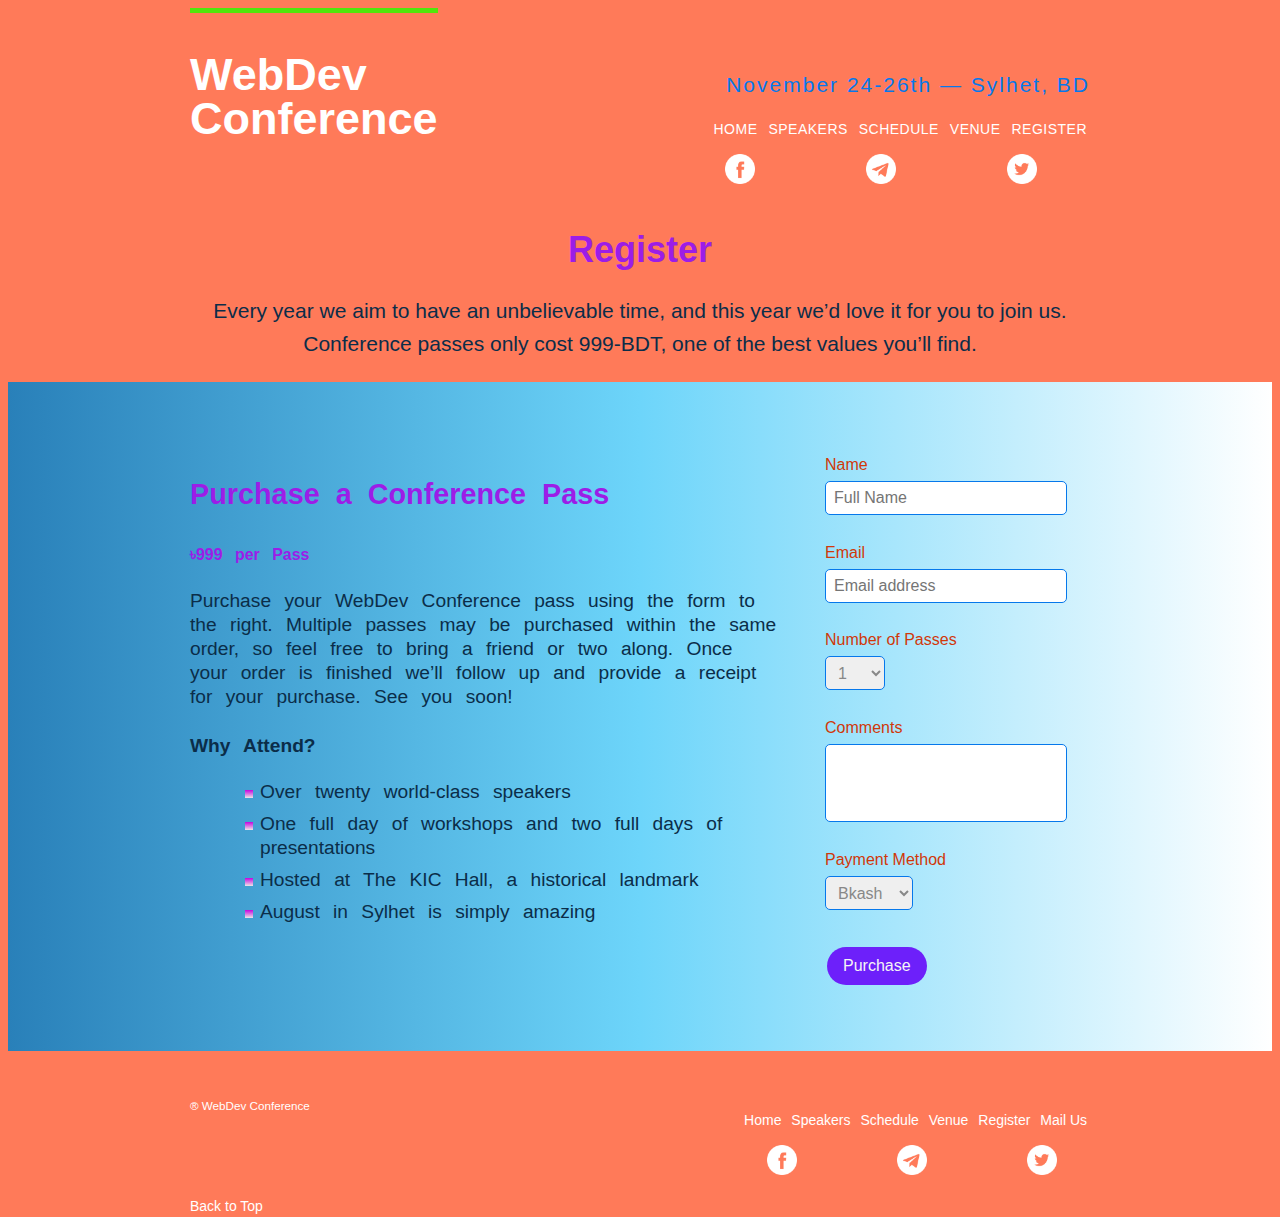
==== register.html @ 02c395fb "website info and content updated" ====
<!DOCTYPE html>
<html lang="en">
  <head>
    <meta charset="UTF-8" />
    <meta name="viewport" content="width=device-width, initial-scale=1.0" />
    <title>Register</title>
    <link rel="stylesheet" href="style.css" />
  </head>
  <body style="background: #ff7a59">
    <header class="container clearfix">
      <h1 id="top" class="logo">
        <a href="index.html"
          >WebDev <br />
          Conference</a
        >
      </h1>
      <h3 class="tagline">November 24-26th &mdash; Sylhet, BD</h3>
      <nav class="pri-nav nav">
        <ul>
          <li><a href="index.html">Home</a></li>
          <li>
            <a href="speakers.html" title="Know our speakers">Speakers</a>
          </li>
          <li><a href="schedule.html">Schedule</a></li>
          <li><a href="venue.html">Venue</a></li>
          <li><a href="register.html">Register</a></li>
        </ul>
        <ul class="icons">
          <li>
            <a href=""><img src="img/Facebook_white.png" alt="" /></a>
          </li>
          <li>
            <a href=""><img src="img/Telegram_white.png" alt="" /></a>
          </li>
          <li>
            <a href=""><img src="img/Twitter_white.png" alt="" /></a>
          </li>
        </ul>
      </nav>
    </header>

    <!-- Intro -->
    <section class="row-alt">
      <div class="intro container">
        <h1>Register</h1>
        <p>
          Every year we aim to have an unbelievable time, and this year
          we&#8217;d love it for you to join us. Conference passes only cost
          999-BDT, one of the best values you&#8217;ll find.
        </p>
      </div>
    </section>

    <!-- main content -->
    <section class="row">
      <div class="grid">
        <section class="why col-2-3">
          <h2>Purchase a Conference Pass</h2>
          <h5>৳999 per Pass</h5>

          <p>
            Purchase your WebDev Conference pass using the form to the right.
            Multiple passes may be purchased within the same order, so feel free
            to bring a friend or two along. Once your order is finished
            we&#8217;ll follow up and provide a receipt for your purchase. See
            you soon!
          </p>

          <h4>Why Attend?</h4>

          <ul class="why-a">
            <li>Over twenty world-class speakers</li>
            <li>
              One full day of workshops and two full days of presentations
            </li>
            <li>Hosted at The KIC Hall, a historical landmark</li>
            <li>August in Sylhet is simply amazing</li>
          </ul>
        </section>
        <!--
            -->
        <form action="" class="col-1-3">
          <fieldset class="form-field">
            <label>
              Name
              <input type="text" placeholder="Full Name" required />
            </label>
            <label>
              Email
              <input
                type="email"
                name="email"
                placeholder="Email address"
                required
                autocomplete="email"
              />
            </label>
            <label>
              Number of Passes
              <select name="quantity" required>
                <option value="1" selected>1</option>
                <option value="2">2</option>
                <option value="3">3</option>
                <option value="4">4</option>
                <option value="5">5</option>
              </select>
            </label>

            <label>
              Comments
              <textarea name="comments"></textarea>
            </label>
            <label
              >Payment Method
              <select class="pay" name="pay" required>
                <option value="1" selected>Bkash</option>
                <option value="2">Nagod</option>
                <option value="3">Rocket</option>
                <option value="4">Credit Card</option>
                <option value="5">Paypal</option>
              </select>
            </label>
          </fieldset>
          <input class="buy-btn" type="submit" name="submit" value="Purchase" />
        </form>
      </div>
    </section>

    <!-- Footer -->

    <footer class="container primary-footer clearfix">
      <small>® WebDev Conference</small>
      <nav class="nav">
        <ul>
          <li><a href="index.html">Home</a></li>
          <li><a href="speakers.html">Speakers</a></li>
          <li><a href="schedule.html">Schedule</a></li>
          <li><a href="venue.html">Venue</a></li>
          <li><a href="register.html">Register</a></li>
          <li>
            <a href="mailto:md.rr.talukder@gmail.com" target="_blank"
              >Mail Us</a
            >
          </li>
        </ul>
         <ul class="icons">
            <li>
              <a href=""><img src="img/Facebook_white.png" alt="" /></a>
            </li>
            <li>
              <a href=""><img src="img/Telegram_white.png" alt="" /></a>
            </li>
            <li>
              <a href=""><img src="img/Twitter_white.png" alt="" /></a>
            </li>
          </ul>
      </nav>
      <a href="#top">Back to Top</a>
    </footer>
  </body>
</html>
---- style.css ----
*,
*:before,
*:after {
  box-sizing: border-box;
  /*That applies border-box sizing to all elements as well as any :before and :after pseudo-elements that they may generate.*/
}
body {
  /* background: #ff7a59; */
  color: #0b2d49;
  font: 500 16px/22px "Lato", "Open Sans", "Helvetica Neue", Helvetica, Arial,
    sans-serif;
}
.logo {
  border-top: 5px solid rgb(81, 230, 11);
  float: left;
  padding: 40px 0 22px 0;
  font-size: 45px;
  line-height: 44px;
  margin-top: 0;
}
/* ================
Navigation
 ============== */
.pri-nav {
  font-size: 0.875rem;
  font-weight: 400;
  letter-spacing: 0.031rem;
  word-spacing: 0.031rem;
  text-transform: uppercase;
  text-align: right;
}
.nav {
  text-align: right;
}
.pri-nav li,
.nav li {
  display: inline-block;
  margin: 0 0.188rem;
}
/* =========================
.container ,.grid,.clearfix
============================ */
.container,
.grid {
  margin: 0 auto;
  width: 60rem;
}

.container {
  padding: 0 30px 0 30px;
}
/* .grid-index {
  display: flex;
  justify-content: center;
  align-items: center;
} */
.grid,
.col-1-3,
.col-2-3 {
  padding-left: 0.938rem;
  padding-right: 0.938rem;
}
.col-1-3,
.col-2-3 {
  display: inline-block; /* to make divs or block elements side by side */
  vertical-align: top;
}
.col-1-3 {
  width: 32.3%;
}
.col-2-3 {
  width: 66.3%; /*be careful with width size*/
}

.clearfix::before,
.clearfix::after {
  content: "";
  display: table;
}

.clearfix::after {
  clear: both;
}

.clearfix {
  clear: both;
  *zoom: 1;
}

h1,
h3,
h4,
h5,
p {
  margin-bottom: 22px;
}

.register {
  padding: 22px 80px 66px 80px;
  /*top-right-bottom-left*/
}

/* ==============================
Button
===================================*/
.btn {
  border: 0.125rem dashed aqua;
  padding: 10px 30px;
  border-radius: 5px;
  display: inline-block;
  letter-spacing: 0.5px;
  text-transform: uppercase;
  margin: 0; /* removes margin */
  color: aliceblue;
  background: rgba(127, 223, 18, 0.774);
}

.alt-btn:hover {
  border: 2px solid #f14e0d;
  background: whitesmoke;
  color: forestgreen;
}

/* ==========================
Footer
 ******************************** */

.primary-footer {
  padding-bottom: 2.75rem;
  padding-top: 2.75rem;
  font-size: 0.875rem;
  height: 1.875rem;
}
.primary-footer small {
  float: left;
  font-weight: 500;
  color: #ffffff;
}

/* ===============
Intro
================ */
.intro {
  text-align: center;
  font-size: 1.313rem;
  line-height: 2.063rem;
}
.intro-schedule {
  width: 100%;
  padding: 20px;
}
.intro-schedule p {
  width: 70%;
  margin: 0 auto;
}
/*********************************
Register
 *********************************/
.register {
  color: aliceblue;
  line-height: 2.75rem;
  text-align: center;
}
.register h2 {
  font-size: 36px;
}
.register p {
  font-size: 24px;
  text-indent: 20px;
  text-shadow: 3px 6px 5px rgba(231, 32, 32, 0.568);
  text-transform: capitalize;
}
.col-1-3 p {
  color: #d47c09;
}
/* p {
  letter-spacing: 0.5em;
} */

/*
=================================
Backgrounds & Row
=================================
*/
.row,
.row-alt {
  min-width: 60rem;
}
.row {
  background: white;
  padding-top: 66px;
  padding-bottom: 44px;
  padding-left: 0;
  padding-right: 0;
  /* background: linear-gradient(#a1d3b0, #f6f1d3); */
  background: linear-gradient(
    to right,
    rgb(41, 128, 185),
    rgb(109, 213, 250),
    rgb(255, 255, 255)
  );
  /* padding: 66px 0 44px 0; */
}

/* ====================================
   Index img
======================================== */
.teaser img {
  border-radius: 5px;
  display: block;
  margin-bottom: 22px;
  max-width: 100%; /* to ensure they don’t exceed the width of their respective columns.*/
}
.teaser img:hover {
  transform: rotate(5deg);
}
.teaser h5 {
  color: cornflowerblue;
  font-weight: 1000;
  letter-spacing: 0.1rem;
}
.teaser h3:hover {
  color: cornflowerblue;
}
/* =============================
Speaker
================================*/
.speaker {
  margin-bottom: 2.75rem; /*to create extra space*/
  line-height: 1.5rem;
}
.speaker-info {
  border: 0.063rem solid cornflowerblue;
  border-radius: 0.313rem;
  margin-top: 5.5rem;
  padding-bottom: 1.44rem;
  text-align: center;
}
.speaker-info img {
  width: 75%;
  /* height: 130px; use height only make image more small  */
  border-radius: 50%;
  margin: -4.125rem 0 0.75rem 0;
  vertical-align: top;
  /* box-shadow: -5px 0px 2px whitesmoke ; */
}
.speaker-info ul {
  list-style: none;
  margin-right: 1.5rem;
}

/* ===================
Schedule
======================= */
table {
  margin-bottom: 44px;
  width: 100%;
  border-spacing: 0;
}
table > *,
table a {
  color: #000;
}
table:last-child {
  margin-bottom: 0;
}
td,
th {
  padding-bottom: 22px;
  vertical-align: top;
}
th {
  padding-right: 45px;
  text-align: right;
  width: 20%;
}
td {
  width: 40%;
}

thead {
  line-height: 44px;
}
thead th {
  color: #648880;
  font-size: 24px;
}
tbody th {
  color: white;
  font-size: 14px;
  font-weight: 400;
  padding-top: 22px;
  text-transform: uppercase;
}
tbody td {
  border-top: 1px solid whitesmoke;
  padding-top: 21px;
}
tbody td:first-of-type {
  padding-right: 15px;
}
tbody td:last-of-type {
  padding-left: 15px;
}
tbody td:only-of-type {
  padding-left: 0;
  padding-right: 0;
}
table a {
  color: #888;
}
table h4 {
  margin-bottom: 0;
}
/* ==========
Venue
============= */
.venue-hall {
  margin-bottom: 4.125rem;
}
.venue-hotel {
  margin-bottom: 1.375rem;
}
.venue-map {
  height: 16.5rem;
  border: 0;
}
.v-link a {
  color: black;
}

/* ==========
Register
============= */

/* form */
form {
  margin-bottom: 1.375rem;
}
input,
select,
textarea {
  font: 400 1rem/1.375rem "Roboto", sans-serif, "Helvetica Neue";
}
fieldset {
  border: 0;
}
.form-field label {
  color: #d13809;
  cursor: pointer;
  font-weight: 400;
}
.form-field input,
.form-field select,
.form-field textarea {
  border: 1px solid #0678eb;
  border-radius: 5px;
  color: rgb(136, 136, 136);
  display: block;
  margin: 0.313rem 0 1.68rem 0;
  padding: 0.313rem 0.5rem;
}
.form-field input,
.form-field textarea {
  width: 100%;
}
.form-field select {
  height: 2.125rem;
  width: 3.75rem;
}
.form-field .pay {
  width: 5.5rem;
}
.form-field .pay::selection {
  width: 7.2rem;
}
.form-field textarea {
  height: 4.875rem;
  resize: none;
}

/*Purchase Button */
.buy-btn {
  margin-left: 1rem;
  border: 0;
  padding: 0.5rem 1rem;
  border-radius: 2rem;
  color: whitesmoke;
  background-color: #6d20fa;
  transition: 0.5s;
  -webkit-transition: 0.5s;
}
.buy-btn:hover {
  transform: scale(1);
  font-size: 1.3rem;
  color: #6d20fa;
  background-color: whitesmoke;
}
.why {
  font-size: 1.2rem;
  word-spacing: 0.5rem;
  line-height: 1.5rem;
}

.why-a {
  list-style-image: repeating-linear-gradient(
    rgb(197, 4, 223),
    rgb(236, 230, 230)
  );
  margin: 0 0 1.3rem 1.875rem;
}
.why-a li {
  margin-bottom: 0.5rem;
}
/* =========================
Typography and Backgrounds
 *********************************/

h1,
h2,
h3,
h5 {
  color: #9c1de7;
}

h1 {
  font-size: 36px;
  line-height: 44px;
}
h2 {
  font-size: 24;
  line-height: 44px;
}
h3 {
  font-size: 21px;
}
.tagline {
  color: #0678eb;
  letter-spacing: 2px;
  font-weight: 500;
  margin: 4.125rem 0 1.375rem 0;
  text-align: right;
}
.highlight {
  color: #f14e0d;
  font-weight: 500;
}
.teaser h5 {
  color: #fff;
}
.teaser p {
  color: #0b2d49;
}

/*
  ========================================
  Links
  ========================================
*/
a {
  color: white;
  text-decoration: none;
}
.speaker p a {
  color: #f14e0d;
}
.grid a {
  color: #000;
}

a:hover {
  color: #9c1de7;
  border-bottom: 2px solid white;
}
/* Animation */
.nav ul li {
  transition: all 0.3s ease 0s;
}
.nav ul li:hover {
  transform: translateY(-5px);
}
/* Loader */
#wrapper {
  display: none;
  /* background: #ff7a59; */
  animation: show 1s ease 0s;
  -moz-animation: show 1s ease-in 0s;
  -webkit-animation: show 1s ease-in 0s;
  -ms-animation: show 1s ease-in 0s;
}

#loader-wrapper {
  height: 100vh;
  width: 100%;
  display: grid;
  place-items: center;
  animation: bg 1s cubic-bezier(0.17, 0.67, 0, 0.99) 5 alternate both;
  -moz-animation: bg 1s cubic-bezier(0.17, 0.67, 0, 0.99) 5 alternate both;
  -webkit-animation: bg 1s cubic-bezier(0.17, 0.67, 0, 0.99) 5 alternate both;
  -ms-animation: bg 1s cubic-bezier(0.17, 0.67, 0, 0.99) 5 alternate both;
}
#loader {
  width: 122px;
  height: 122px;
  border: 6px solid #f14e0d;
  border-radius: 50%;
  border-top-color: black;
  animation: spin 2s ease infinite;
  -webkit-animation: spin 2s ease infinite;
  -moz-animation: spin 2s ease infinite;
  -ms-animation: spin 2s ease infinite;
}
@keyframes spin {
  50% {
    transform: rotate(360deg);
    box-shadow: 1px 1px 5px 5px rgb(194, 146, 164);
    border-bottom-color: white;
    border-left-color: green;
    border-top: 6px solid white;
  }
  100% {
    transform: rotate(360deg);
    border-top: 6px solid rgb(48, 48, 240);
    border-right: 6px solid rgb(33, 204, 33);
    border-bottom: 6px solid rgb(255, 4, 4);
    box-shadow: 1px 1px 5px 5px black;
  }
}
@keyframes bg {
  to {
    background-color: slateblue;
  }
}
@keyframes show {
  from {
    opacity: 0;
  }
  to {
    opacity: 1;
  }
}
/* Icons */

.nav .icons img {
  width: 30px;
  height: 30px;
  margin: 0px 50px;
}
.nav .icons li a:hover {
  border-bottom: none;
}
.nav .icons img:hover {
  animation: round 1s ease 0s 1;
  animation-fill-mode: forwards;
}
@keyframes round {
  50% {
    /* filter: invert(95%); */
    filter: opacity(25%);
  }
  100% {
    transform: rotate(360deg) scale(1.2);
  }
}

footer .nav .icons img {
  width: 30px;
  height: 30px;
  margin: 0px 30px 0px 60px;
}
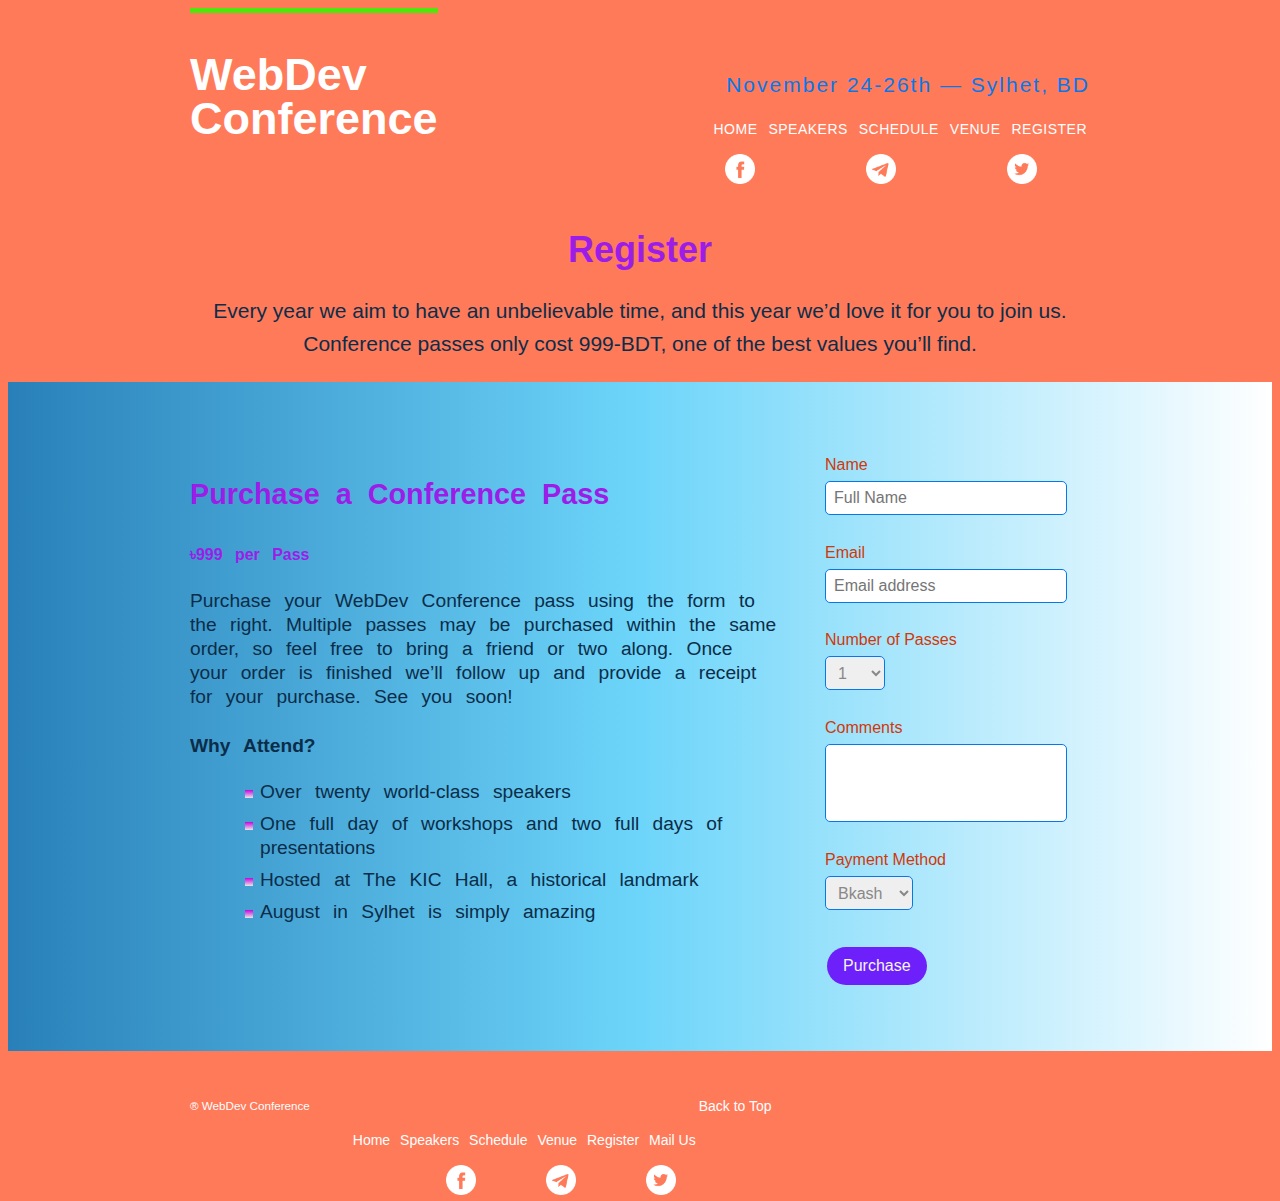
==== commit a1f27803: "New classes added" ====
--- a/register.html
+++ b/register.html
@@ -41,7 +41,7 @@
 
     <!-- Intro -->
     <section class="row-alt">
-      <div class="intro container">
+      <div class="intro intro-margin container">
         <h1>Register</h1>
         <p>
           Every year we aim to have an unbelievable time, and this year
@@ -53,7 +53,7 @@
 
     <!-- main content -->
     <section class="row">
-      <div class="grid">
+      <div class="grid grid-register">
         <section class="why col-2-3">
           <h2>Purchase a Conference Pass</h2>
           <h5>৳999 per Pass</h5>
--- a/style.css
+++ b/style.css
@@ -568,3 +568,212 @@
   height: 30px;
   margin: 0px 30px 0px 60px;
 }
+
+
+/* =============
+Responsiveness
+===============*/
+@media screen and (max-width:900px){
+ 
+  /* Header and Nav */
+.tagline{
+  display: block;
+  margin-left: 280px;
+  text-align: left;
+}
+  nav ul{
+    display: flex;
+    flex-wrap: wrap;
+  }
+  
+.register,.intro{
+  width: 720px;
+}
+
+.intro-margin {
+  margin-right:550px ;
+}
+
+/* Grid */
+  .grid-index{
+    display: flex;
+    flex-direction: column;
+    align-items: center;
+  }
+  .grid-index .teaser{
+    width: 500px;
+    margin-right: 250px ;
+  }
+  .grid-register{
+    display: flex;
+    flex-flow:column wrap;
+    justify-content: space-between;
+  }
+  .speaker{
+    display: flex;
+    flex-direction: column;
+  }
+  .venue-hall,.venue-hotel{
+    display: flex;
+    flex-direction: column;
+  }
+  .grid-schedule table{
+    width: 600px;
+  }
+}
+
+/* footer */
+footer{
+  display: flex;
+  align-content: flex-end;
+ 
+}
+footer .nav {
+  margin-top: 20px;
+}
+footer .nav .icons img {
+  width: 30px;
+  height: 30px;
+  margin: 0px 20px 0px 40px;
+}
+@media screen and (max-width:700px){
+ 
+  /* Header and Nav */
+.tagline{
+  display: block;
+  margin-left: 280px;
+  text-align: left;
+}
+  nav ul{
+    display: flex;
+    flex-wrap: wrap;
+  }
+  
+.register,.intro{
+  width: 720px;
+}
+
+.intro-margin {
+  margin-right:550px ;
+}
+
+/* Grid */
+  .grid-index{
+    display: flex;
+    flex-direction: column;
+    align-items: center;
+  }
+  .grid-index .teaser{
+    width: 500px;
+    margin-right: 250px ;
+  }
+  .grid-register{
+    display: flex;
+    flex-flow:column wrap;
+    justify-content: space-between;
+  }
+  .speaker{
+    display: flex;
+    flex-direction: column;
+  }
+  .venue-hall,.venue-hotel{
+    display: flex;
+    flex-direction: column;
+  }
+  .grid-schedule table{
+    width: 600px;
+  }
+}
+
+/* footer */
+footer{
+  display: flex;
+  align-content: flex-end;
+ 
+}
+footer .nav {
+  margin-top: 20px;
+}
+footer .nav .icons img {
+  width: 30px;
+  height: 30px;
+  margin: 0px 20px 0px 40px;
+}
+/* 500px */
+@media screen and (max-width:500px){
+    /* Header and Nav */
+    .container{
+      width: 520px;
+    }
+.tagline{
+  display: block;
+  margin-left: 280px;
+  text-align: left;
+}
+  nav ul{
+    display: flex;
+    flex-wrap: wrap;
+  }
+  nav .icons{
+    display: block;
+  
+  }
+  
+.register,.intro{
+  width: 480px;
+}
+
+.intro-margin {
+  margin-right:550px ;
+}
+
+/* Grid */
+  .grid-index{
+    display: flex;
+    flex-direction: column;
+    align-items: center;
+  }
+  .grid-index .teaser{
+    width: 300px;
+    margin-right: 450px ;
+  }
+  .grid-register{
+    display: flex;
+    flex-flow:column wrap;
+    justify-content: space-between;
+  }
+  .speaker{
+    width: 520px;
+    display: flex;
+    flex-direction: column;
+  }
+  .venue-hall,.venue-hotel{
+    display: flex;
+    flex-direction: column;
+  }
+  .grid-schedule{
+    width: 520px;
+    margin-right: 480px;
+  }
+  .grid-schedule table{
+   
+    width: 90%;
+  
+  }
+  
+
+/* footer */
+footer{
+  display: flex;
+ 
+ 
+}
+footer .nav {
+  margin-top: 20px;
+}
+footer .nav .icons img {
+  width: 30px;
+  height: 30px;
+  margin: 0px 10px 0px 10px;
+}
+}